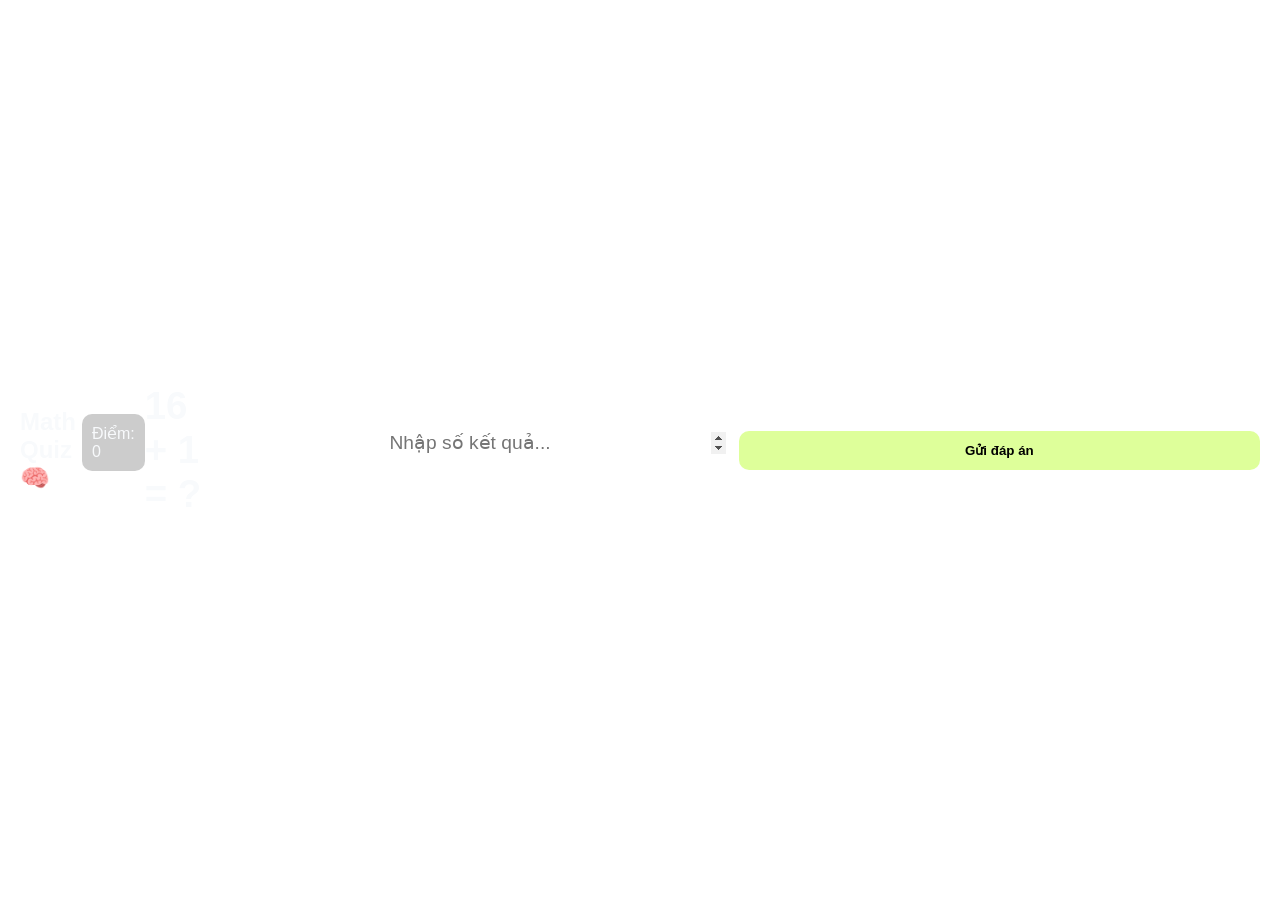
==== math.html @ 250c170c "Create math.html" ====
<!DOCTYPE html>
<html lang="vi">
<head>
    <meta charset="UTF-8">
    <link rel="stylesheet" href="style.css">
    <style>
        body { background: transparent; }
        .scoreboard { display: flex; justify-content: space-around; background: rgba(0,0,0,0.2); padding: 10px; border-radius: 10px; margin-bottom: 15px; }
        .quiz-box { font-size: 2.4rem; font-weight: bold; margin: 15px 0; }
        .answer-input {
            width: 100%; padding: 12px; font-size: 1.2rem; border-radius: 10px; border: 1px solid rgba(255,255,255,0.2);
            background: rgba(255,255,255,0.1); color: #fff; text-align: center; margin-bottom: 15px; outline: none;
        }
        .btn-submit { background: var(--accent-color); color: #000; font-weight: 700; border: none; padding: 12px; width: 100%; border-radius: 10px; cursor: pointer; }
    </style>
</head>
<body>
    <h2>Math Quiz 🧠</h2>
    <div class="scoreboard"><div>Điểm: <span id="m-score">0</span></div></div>
    <div class="quiz-box" id="m-question">0 + 0 = ?</div>
    <input type="number" id="m-input" class="answer-input" placeholder="Nhập số kết quả...">
    <button class="btn-submit" onclick="checkAnswer()">Gửi đáp án</button>

    <script>
        let ans = 0, score = 0;
        function makeQ() {
            const ops = ['+', '-', '*']; const op = ops[Math.floor(Math.random()*3)];
            let n1 = Math.floor(Math.random()*20)+1, n2 = Math.floor(Math.random()*20)+1;
            if(op==='+') ans = n1+n2;
            if(op==='-') { if(n1<n2) [n1,n2]=[n2,n1]; ans = n1-n2; }
            if(op==='*') { n1=Math.floor(Math.random()*9)+2; n2=Math.floor(Math.random()*9)+2; ans = n1*n2; }
            document.getElementById('m-question').innerText = `${n1} ${op} ${n2} = ?`;
            document.getElementById('m-input').value = ''; document.getElementById('m-input').focus();
        }
        function checkAnswer() {
            const user = parseInt(document.getElementById('m-input').value);
            if(isNaN(user)) return;
            if(user === ans) { score += 10; document.getElementById('m-score').innerText = score; }
            makeQ();
        }
        document.getElementById('m-input').addEventListener('keyup', (e)=>{if(e.key==='Enter') checkAnswer();});
        makeQ();
    </script>
</body>
</html>
---- style.css ----
:root {
    --bg-gradient: linear-gradient(135deg, #0f172a, #1e1b4b, #311042);
    --card-bg: rgba(255, 255, 255, 0.07);
    --accent-color: #deff9a;
    --text-primary: #f8fafc;
}

* { margin: 0; padding: 0; box-sizing: border-box; font-family: 'Segoe UI', sans-serif; }

body {
    min-height: 100vh; background: var(--bg-gradient);
    display: flex; justify-content: center; align-items: center; padding: 20px; color: var(--text-primary);
}

.dashboard {
    background: var(--card-bg); backdrop-filter: blur(15px); -webkit-backdrop-filter: blur(15px);
    border: 1px solid rgba(255, 255, 255, 0.15); padding: 30px; border-radius: 24px;
    width: 100%; max-width: 500px; text-align: center; box-shadow: 0 12px 40px rgba(0,0,0,0.4);
}

h1 { font-size: 2.2rem; margin-bottom: 5px; font-weight: 800; }
.subtitle { font-size: 0.95rem; opacity: 0.7; margin-bottom: 25px; }

.menu { display: grid; grid-template-columns: 1fr; gap: 15px; }
.game-card {
    background: rgba(255, 255, 255, 0.05); padding: 20px; border-radius: 16px;
    border: 1px solid rgba(255, 255, 255, 0.1); cursor: pointer; transition: 0.3s;
    display: flex; align-items: center; gap: 20px;
}
.game-card:hover { transform: translateX(8px); border-color: var(--accent-color); background: rgba(222, 255, 154, 0.1); }
.game-card i { font-size: 32px; color: var(--accent-color); }

.btn-back {
    background: transparent; border: 1px solid var(--accent-color); color: var(--accent-color);
    padding: 6px 16px; border-radius: 20px; cursor: pointer; margin-bottom: 15px; font-weight: 600;
}
.btn-back:hover { background: var(--accent-color); color: #000; }
.hidden { display: none !important; }

/* Khung hiển thị file game riêng biệt */
iframe { width: 100%; height: 420px; border: none; background: transparent; }
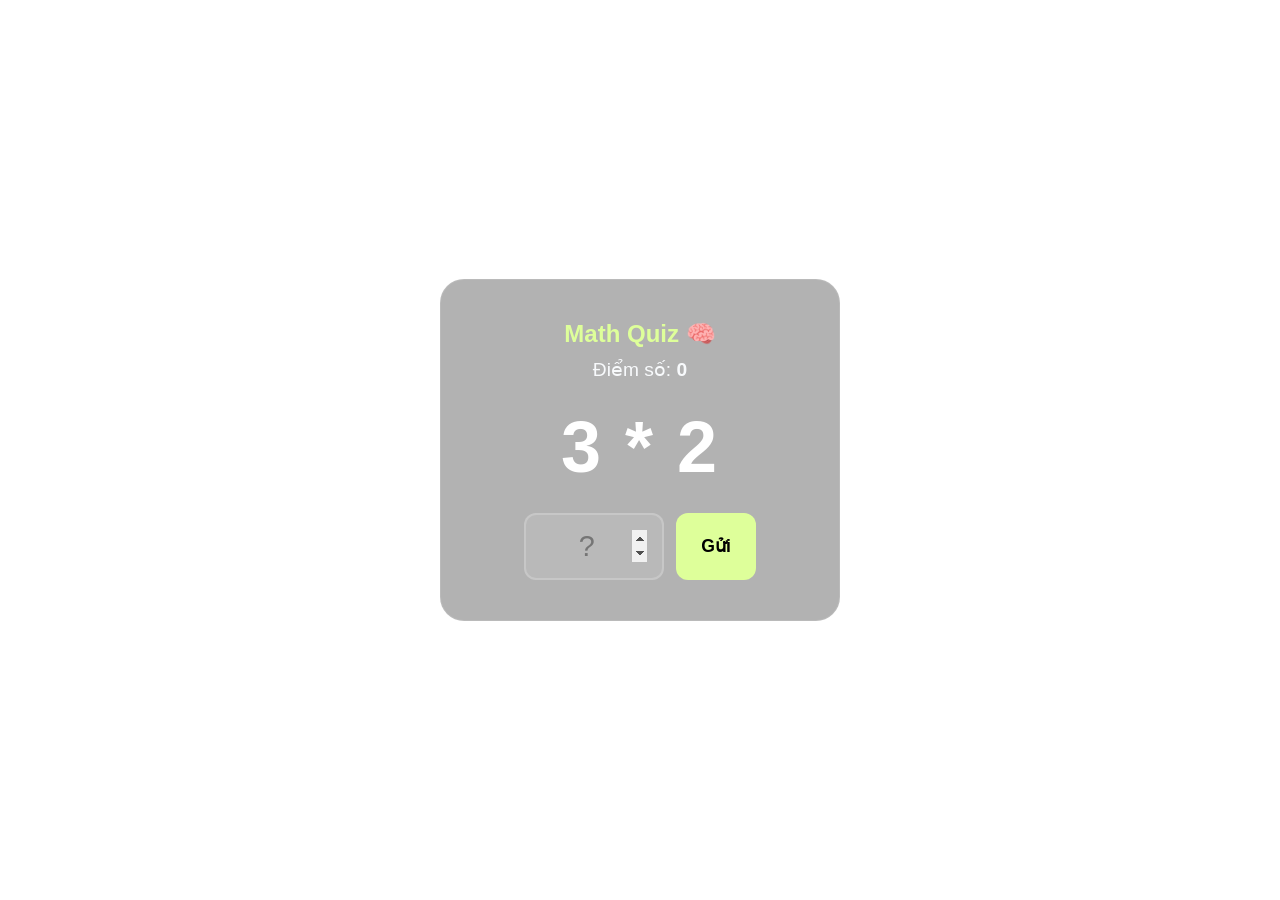
==== commit e82f0157: "Update math.html" ====
--- a/math.html
+++ b/math.html
@@ -4,41 +4,53 @@
     <meta charset="UTF-8">
     <link rel="stylesheet" href="style.css">
     <style>
-        body { background: transparent; }
-        .scoreboard { display: flex; justify-content: space-around; background: rgba(0,0,0,0.2); padding: 10px; border-radius: 10px; margin-bottom: 15px; }
-        .quiz-box { font-size: 2.4rem; font-weight: bold; margin: 15px 0; }
-        .answer-input {
-            width: 100%; padding: 12px; font-size: 1.2rem; border-radius: 10px; border: 1px solid rgba(255,255,255,0.2);
-            background: rgba(255,255,255,0.1); color: #fff; text-align: center; margin-bottom: 15px; outline: none;
-        }
-        .btn-submit { background: var(--accent-color); color: #000; font-weight: 700; border: none; padding: 12px; width: 100%; border-radius: 10px; cursor: pointer; }
+        body { background: transparent; display: flex; flex-direction: column; align-items: center; justify-content: center; height: 80vh; }
+        .game-wrapper { width: 100%; max-width: 400px; background: rgba(0,0,0,0.3); padding: 40px; border-radius: 24px; border: 1px solid rgba(255,255,255,0.1); text-align: center; }
+        .quiz-box { font-size: 4.5rem; font-weight: 800; margin: 25px 0; color: #fff; letter-spacing: 2px; }
+        .input-group { display: flex; gap: 12px; justify-content: center; }
+        .answer-input { width: 140px; padding: 15px; font-size: 1.8rem; border-radius: 12px; border: 2px solid rgba(255,255,255,0.2); background: rgba(255,255,255,0.1); color: #fff; text-align: center; outline: none; }
+        .btn-submit { background: var(--accent-color); color: #000; font-weight: 700; border: none; padding: 0 25px; border-radius: 12px; cursor: pointer; font-size: 1.1rem; }
+        .btn-submit:hover { opacity: 0.9; }
     </style>
 </head>
 <body>
-    <h2>Math Quiz 🧠</h2>
-    <div class="scoreboard"><div>Điểm: <span id="m-score">0</span></div></div>
-    <div class="quiz-box" id="m-question">0 + 0 = ?</div>
-    <input type="number" id="m-input" class="answer-input" placeholder="Nhập số kết quả...">
-    <button class="btn-submit" onclick="checkAnswer()">Gửi đáp án</button>
+    <div class="game-wrapper">
+        <h2 style="color: var(--accent-color);">Math Quiz 🧠</h2>
+        <div style="font-size: 1.2rem; margin-top: 10px;">Điểm số: <span id="m-score" style="font-weight:bold;">0</span></div>
+        <div class="quiz-box" id="m-question">...</div>
+        <div class="input-group">
+            <input type="number" id="m-input" class="answer-input" placeholder="?">
+            <button class="btn-submit" onclick="checkAnswer()">Gửi</button>
+        </div>
+    </div>
 
     <script>
         let ans = 0, score = 0;
         function makeQ() {
-            const ops = ['+', '-', '*']; const op = ops[Math.floor(Math.random()*3)];
-            let n1 = Math.floor(Math.random()*20)+1, n2 = Math.floor(Math.random()*20)+1;
-            if(op==='+') ans = n1+n2;
-            if(op==='-') { if(n1<n2) [n1,n2]=[n2,n1]; ans = n1-n2; }
-            if(op==='*') { n1=Math.floor(Math.random()*9)+2; n2=Math.floor(Math.random()*9)+2; ans = n1*n2; }
-            document.getElementById('m-question').innerText = `${n1} ${op} ${n2} = ?`;
-            document.getElementById('m-input').value = ''; document.getElementById('m-input').focus();
+            const ops = ['+', '-', '*']; 
+            const op = ops[Math.floor(Math.random() * 3)];
+            let n1 = Math.floor(Math.random() * 20) + 1;
+            let n2 = Math.floor(Math.random() * 15) + 1;
+            
+            if (op === '+') ans = n1 + n2;
+            if (op === '-') { if(n1 < n2) [n1, n2] = [n2, n1]; ans = n1 - n2; }
+            if (op === '*') { n1 = Math.floor(Math.random() * 9) + 2; n2 = Math.floor(Math.random() * 9) + 2; ans = n1 * n2; }
+            
+            document.getElementById('m-question').innerText = `${n1} ${op} ${n2}`;
+            document.getElementById('m-input').value = ''; 
+            document.getElementById('m-input').focus();
         }
+
         function checkAnswer() {
-            const user = parseInt(document.getElementById('m-input').value);
-            if(isNaN(user)) return;
-            if(user === ans) { score += 10; document.getElementById('m-score').innerText = score; }
+            const input = document.getElementById('m-input');
+            if (parseInt(input.value) === ans) {
+                score += 10;
+            }
+            document.getElementById('m-score').innerText = score; 
             makeQ();
         }
-        document.getElementById('m-input').addEventListener('keyup', (e)=>{if(e.key==='Enter') checkAnswer();});
+
+        document.getElementById('m-input').addEventListener('keyup', (e) => { if(e.key === 'Enter') checkAnswer(); });
         makeQ();
     </script>
 </body>
--- a/style.css
+++ b/style.css
@@ -5,37 +5,88 @@
     --text-primary: #f8fafc;
 }
 
-* { margin: 0; padding: 0; box-sizing: border-box; font-family: 'Segoe UI', sans-serif; }
+* { 
+    margin: 0; 
+    padding: 0; 
+    box-sizing: border-box; 
+    font-family: 'Segoe UI', sans-serif; 
+}
 
 body {
-    min-height: 100vh; background: var(--bg-gradient);
-    display: flex; justify-content: center; align-items: center; padding: 20px; color: var(--text-primary);
+    min-height: 100vh; 
+    background: var(--bg-gradient);
+    display: flex; 
+    justify-content: center; 
+    align-items: center; 
+    padding: 20px; 
+    color: var(--text-primary);
 }
 
 .dashboard {
-    background: var(--card-bg); backdrop-filter: blur(15px); -webkit-backdrop-filter: blur(15px);
-    border: 1px solid rgba(255, 255, 255, 0.15); padding: 30px; border-radius: 24px;
-    width: 100%; max-width: 500px; text-align: center; box-shadow: 0 12px 40px rgba(0,0,0,0.4);
+    background: var(--card-bg); 
+    backdrop-filter: blur(15px); 
+    -webkit-backdrop-filter: blur(15px);
+    border: 1px solid rgba(255, 255, 255, 0.15); 
+    padding: 30px; 
+    border-radius: 24px;
+    width: 100%; 
+    max-width: 800px; /* Khung hình rộng rãi */
+    text-align: center; 
+    box-shadow: 0 12px 40px rgba(0,0,0,0.4);
 }
 
-h1 { font-size: 2.2rem; margin-bottom: 5px; font-weight: 800; }
-.subtitle { font-size: 0.95rem; opacity: 0.7; margin-bottom: 25px; }
+h1 { font-size: 2.5rem; margin-bottom: 10px; font-weight: 800; color: #fff; }
+.subtitle { font-size: 1rem; opacity: 0.7; margin-bottom: 30px; }
 
-.menu { display: grid; grid-template-columns: 1fr; gap: 15px; }
+.menu { 
+    display: grid; 
+    grid-template-columns: repeat(auto-fit, minmax(200px, 1fr)); 
+    gap: 20px; 
+}
+
 .game-card {
-    background: rgba(255, 255, 255, 0.05); padding: 20px; border-radius: 16px;
-    border: 1px solid rgba(255, 255, 255, 0.1); cursor: pointer; transition: 0.3s;
-    display: flex; align-items: center; gap: 20px;
+    background: rgba(255, 255, 255, 0.05); 
+    padding: 30px; 
+    border-radius: 16px;
+    border: 1px solid rgba(255, 255, 255, 0.1); 
+    cursor: pointer; 
+    transition: 0.3s;
+    display: flex; 
+    flex-direction: column;
+    align-items: center; 
+    gap: 15px;
 }
-.game-card:hover { transform: translateX(8px); border-color: var(--accent-color); background: rgba(222, 255, 154, 0.1); }
-.game-card i { font-size: 32px; color: var(--accent-color); }
+
+.game-card:hover { 
+    transform: translateY(-5px); 
+    border-color: var(--accent-color); 
+    background: rgba(222, 255, 154, 0.1); 
+}
+
+.game-card i { font-size: 40px; color: var(--accent-color); }
 
 .btn-back {
-    background: transparent; border: 1px solid var(--accent-color); color: var(--accent-color);
-    padding: 6px 16px; border-radius: 20px; cursor: pointer; margin-bottom: 15px; font-weight: 600;
+    background: transparent; 
+    border: 1px solid var(--accent-color); 
+    color: var(--accent-color);
+    padding: 10px 24px; 
+    border-radius: 20px; 
+    cursor: pointer; 
+    margin-bottom: 20px; 
+    font-weight: 600;
+    transition: 0.2s;
 }
-.btn-back:hover { background: var(--accent-color); color: #000; }
+
+.btn-back:hover { 
+    background: var(--accent-color); 
+    color: #000; 
+}
+
+iframe { 
+    width: 100%; 
+    height: 550px; /* Khung chơi game cao ráo */
+    border: none; 
+    background: transparent; 
+}
+
 .hidden { display: none !important; }
-
-/* Khung hiển thị file game riêng biệt */
-iframe { width: 100%; height: 420px; border: none; background: transparent; }
